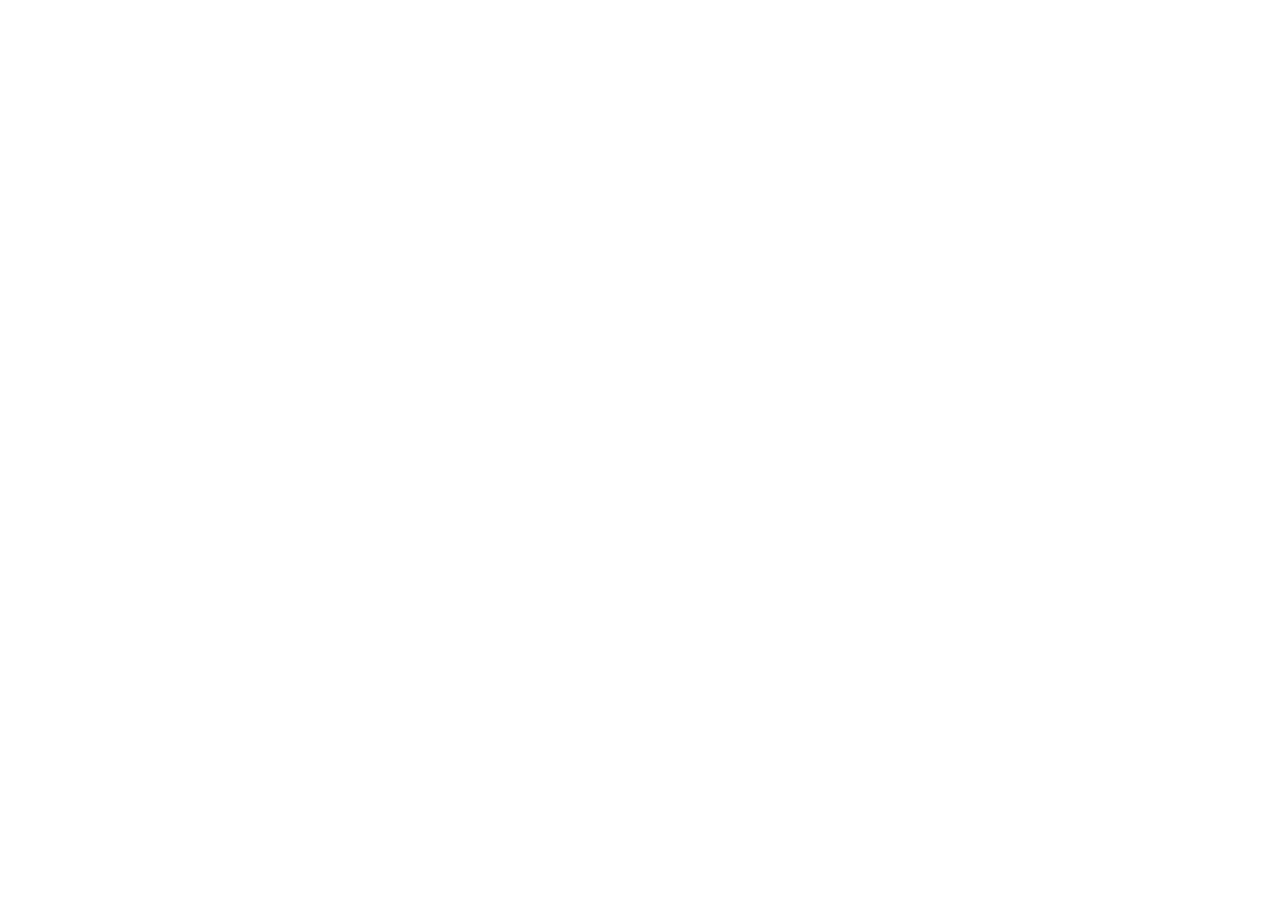
==== page.html @ 7c9a254f "разметка + header" ====
<!DOCTYPE html>

<html lang="ru">

<head>
  <meta charset="UTF-8">
  <meta name="viewport"
        content="width=device-width, initial-scale=1.0, minimum-scale=1.0">
  <meta http-equiv="X-UA-Compatible" content="ie=edge">
  <title>КиноЗал</title>
  <link href="libs/bootstrap/dist/css/bootstrap.min.css" rel="stylesheet">
  <link href="https://fonts.googleapis.com/css2?family=PT+Sans:wght@400;700&family=PT+Serif:wght@400;700&display=swap"
        rel="stylesheet">
  <link href="assets/css/style.css" rel="stylesheet">
  <link rel="icon" href="assets/img/favicon.png" type="image/x-icon">
  <!--[if lt IE 9]>
  <script src="https://oss.maxcdn.com/html5shiv/3.7.3/html5shiv.min.js"></script>
  <script src="https://oss.maxcdn.com/respond/1.4.2/respond.min.js"></script>
  <![endif]-->
</head>

<body>


<script src="libs/jquery/dist/jquery.min.js"></script>
<script src="libs/bootstrap/dist/js/bootstrap.min.js"></script>
</body>

</html>
---- assets/css/style.css ----
.header {
  margin-bottom: 80.0px;
}

.navbar {
  margin-bottom: 0;
}

html {
  font-size: 16px;
}

body {
  font-size: 1rem;
  font-family: "PT Sans", sans-serif;
}

h1 {
  font-family: "PT Serif", serif;
}

h2 {
  font-family: "PT Serif", serif;
}

h3 {
  font-family: "PT Serif", serif;
}

a {
  color: #165690;
}

a:hover, a:focus {
  text-decoration: none;
}

.header-logo {
  text-align: center;
  padding-top: 100px;
  padding-bottom: 100px;
  background-color: #232323;
}

.header-logo__title {
  display: block;
  color: #df8a13;
  font-size: 3.5rem;
  letter-spacing: 0.1em;
  font-family: "PT Serif", serif;
}

.header-logo__description {
  display: block;
  color: #ffffff;
  letter-spacing: 0.1em;
  font-size: 1.15rem;
}
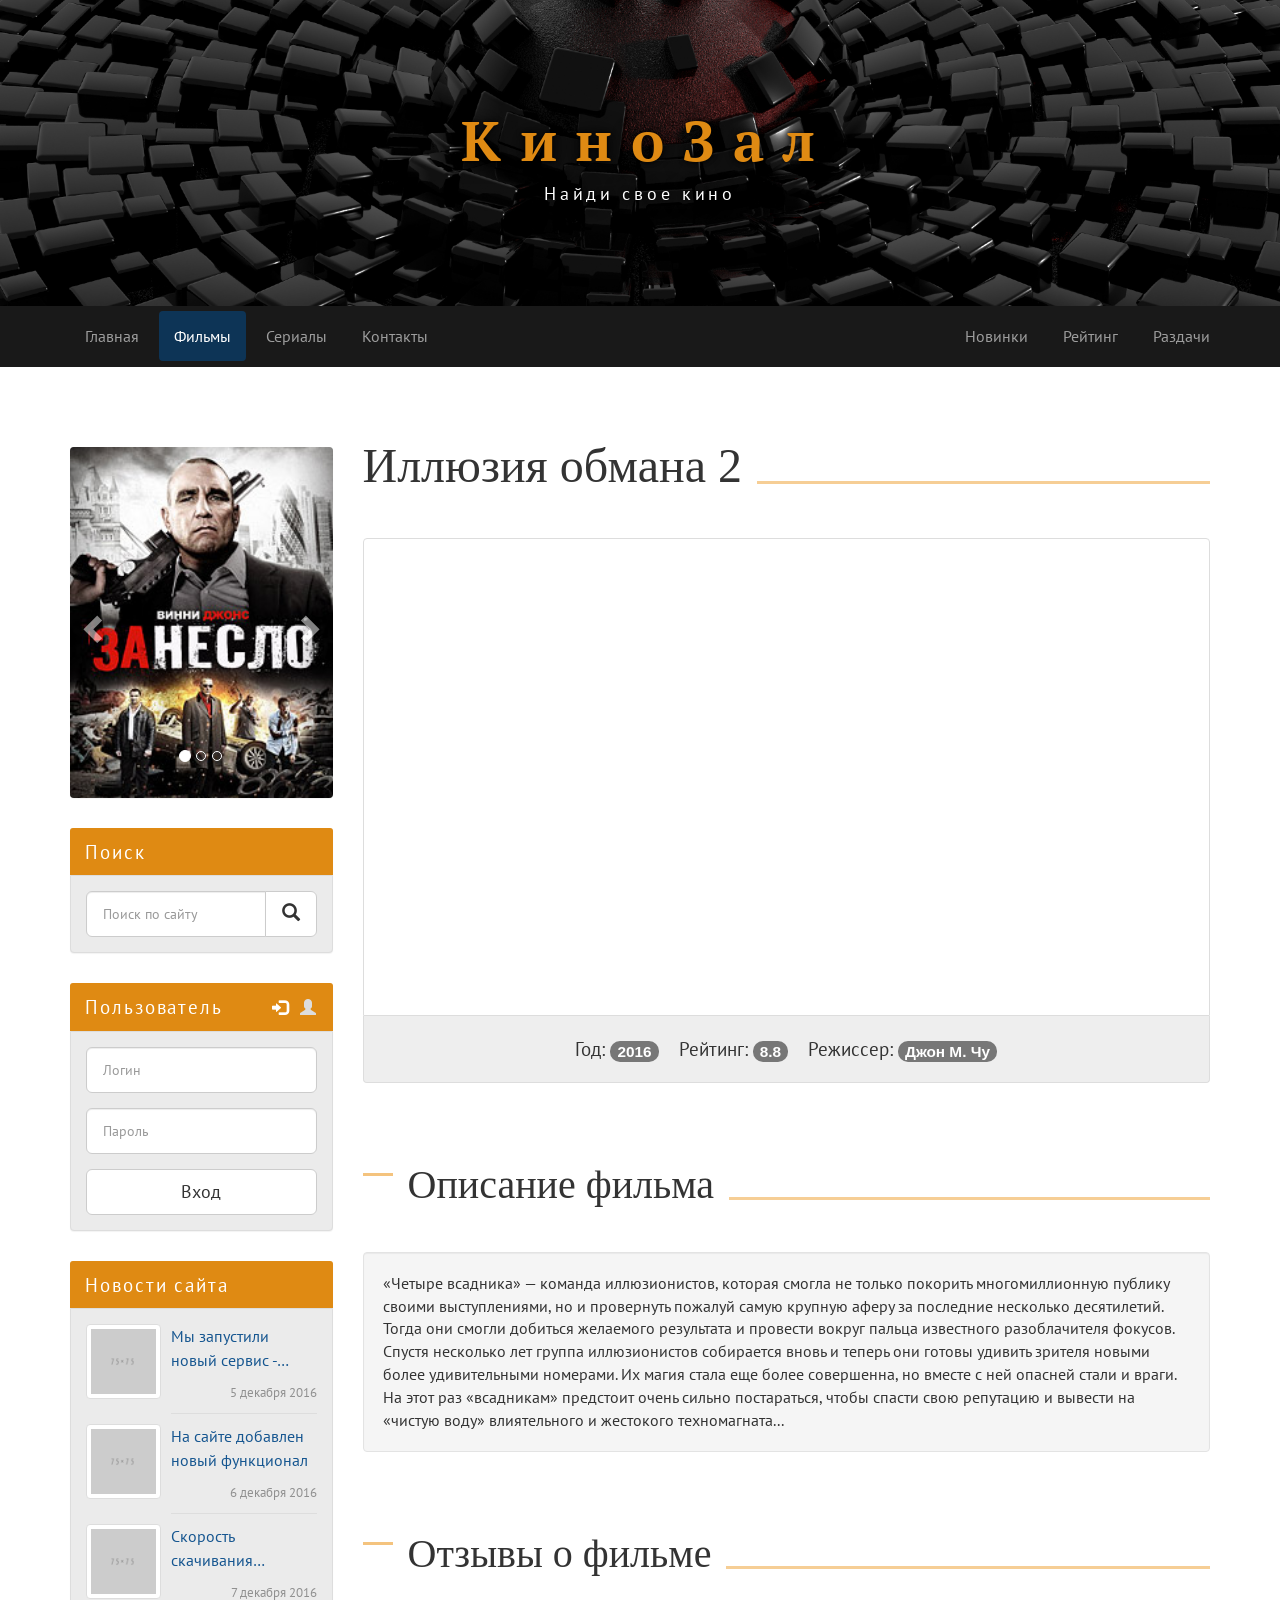
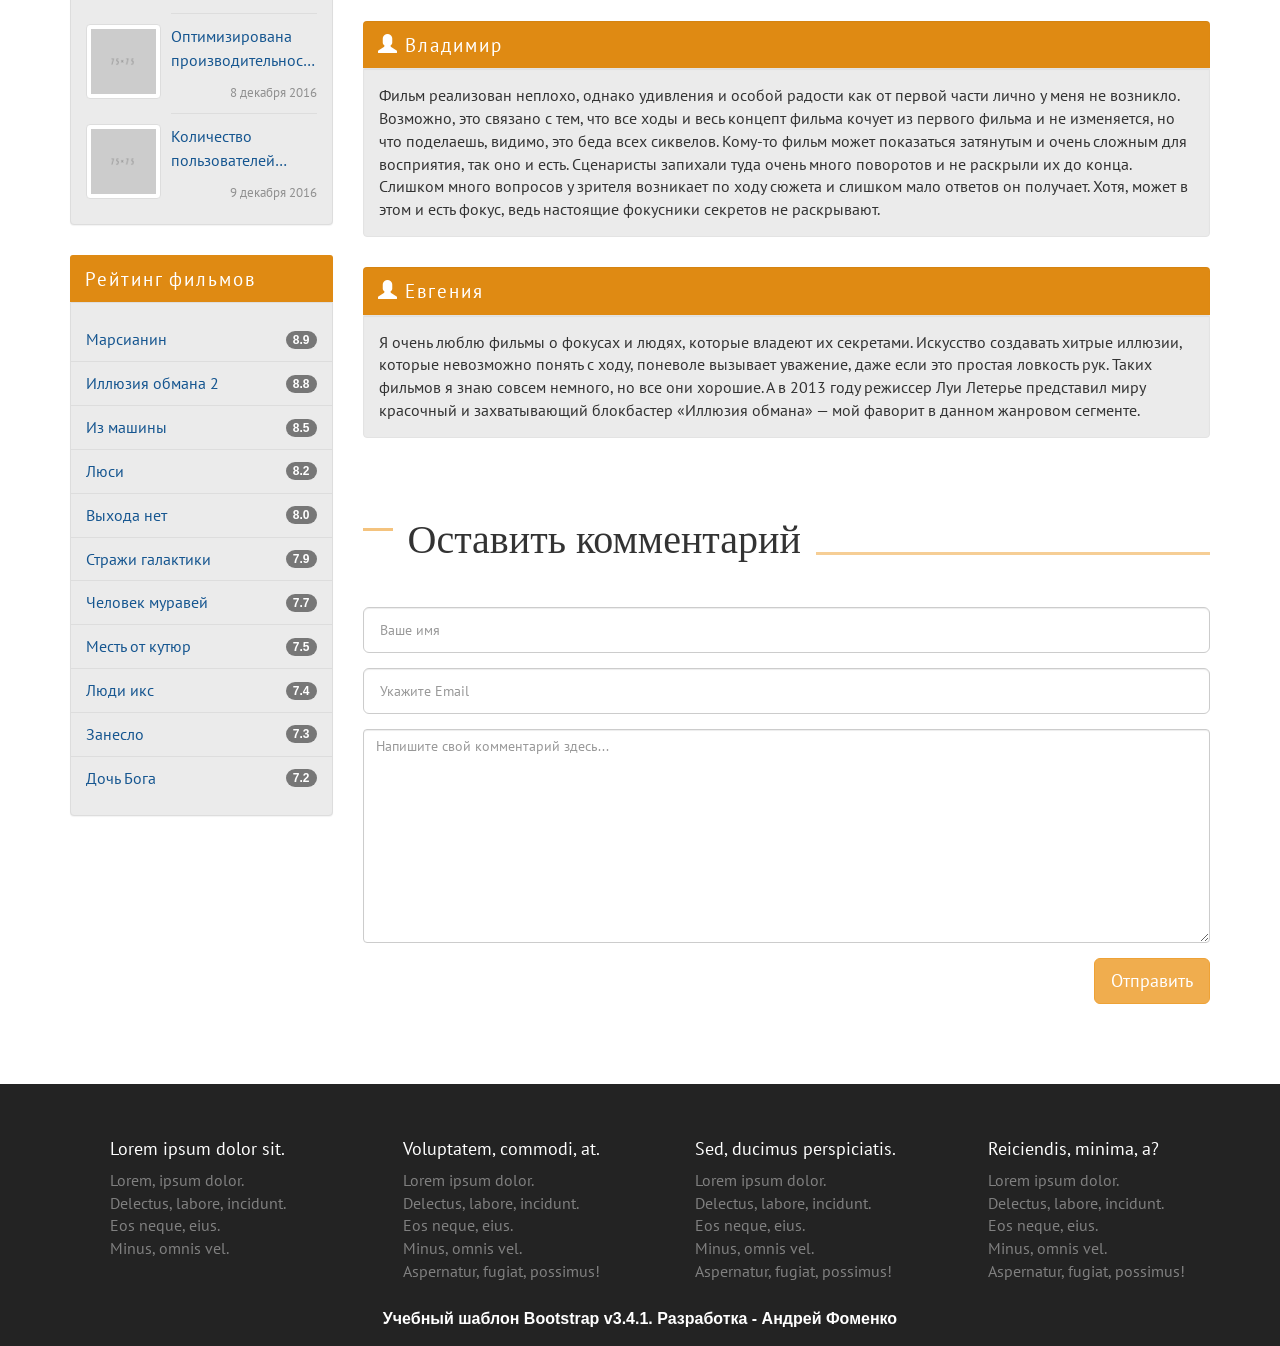
==== commit 599c5ae2: "kinozal finished" ====
--- a/page.html
+++ b/page.html
@@ -3,17 +3,16 @@
 <html lang="ru">
 
 <head>
-  <meta charset="UTF-8">
-  <meta name="viewport"
-        content="width=device-width, initial-scale=1.0, minimum-scale=1.0">
-  <meta http-equiv="X-UA-Compatible" content="ie=edge">
-  <title>КиноЗал</title>
-  <link href="libs/bootstrap/dist/css/bootstrap.min.css" rel="stylesheet">
-  <link href="https://fonts.googleapis.com/css2?family=PT+Sans:wght@400;700&family=PT+Serif:wght@400;700&display=swap"
-        rel="stylesheet">
-  <link href="assets/css/style.css" rel="stylesheet">
-  <link rel="icon" href="assets/img/favicon.png" type="image/x-icon">
-  <!--[if lt IE 9]>
+      <meta charset="UTF-8">
+      <meta name="viewport" content="width=device-width, initial-scale=1.0, minimum-scale=1.0">
+      <meta http-equiv="X-UA-Compatible" content="ie=edge">
+      <title>КиноЗал</title>
+      <link href="libs/bootstrap/dist/css/bootstrap.min.css" rel="stylesheet">
+      <link href="https://fonts.googleapis.com/css2?family=PT+Sans:wght@400;700&family=PT+Serif:wght@400;700&display=swap"
+            rel="stylesheet">
+      <link href="assets/css/style.css" rel="stylesheet">
+      <link rel="icon" href="assets/img/favicon.png" type="image/x-icon">
+      <!--[if lt IE 9]>
   <script src="https://oss.maxcdn.com/html5shiv/3.7.3/html5shiv.min.js"></script>
   <script src="https://oss.maxcdn.com/respond/1.4.2/respond.min.js"></script>
   <![endif]-->
@@ -21,10 +20,487 @@
 
 <body>
 
-
-<script src="libs/jquery/dist/jquery.min.js"></script>
-<script src="libs/bootstrap/dist/js/bootstrap.min.js"></script>
+      <header class="header container-fluid">
+            <div class="header-logo row">
+                  <div class="container">
+                        <strong class="header-logo__title">КиноЗал</strong>
+                        <span class="header-logo__description">Найди свое кино</span>
+                  </div>
+            </div>
+            <div class="header-menu row">
+                  <nav class="navbar navbar-inverse navbar-static-top">
+                        <div class="container">
+
+                              <div class="navbar-header">
+                                    <button type="button" class="navbar-toggle collapsed" data-toggle="collapse"
+                                          data-target="#navbar-top" aria-expanded="false">
+                                          <span class="sr-only">Toggle navigation</span>
+                                          <span class="icon-bar"></span>
+                                          <span class="icon-bar"></span>
+                                          <span class="icon-bar"></span>
+                                    </button>
+                              </div>
+
+                              <div class="collapse navbar-collapse" id="navbar-top">
+                                    <ul class="nav navbar-nav navbar-left">
+                                          <li><a href="index.html">Главная</a></li>
+                                          <li class="active"><a href="page.html">Фильмы</a></li>
+                                          <li><a href="#">Сериалы</a></li>
+                                          <li><a href="#">Контакты</a></li>
+                                    </ul>
+
+                                    <ul class="nav navbar-nav navbar-right">
+                                          <li><a href="#">Новинки</a></li>
+                                          <li><a href="#">Рейтинг</a></li>
+                                          <li><a href="#">Раздачи</a></li>
+                                    </ul>
+                              </div>
+                        </div>
+                  </nav>
+            </div>
+      </header>
+
+      <div class="container">
+            <div class="row">
+                  <main class="main col-lg-9 col-lg-push-3 col-md-8 col-md-push-4">
+
+                        <section class="site-search panel panel-info hidden-lg hidden-md">
+                              <div class="panel-heading">Поиск</div>
+                              <div class="panel-body">
+                                    <form action="search">
+                                          <div class="input-group input-group-lg">
+                                                <input class="form-control" type="search" placeholder="Поиск по сайту">
+                                                <span class="input-group-btn">
+                                                      <button class="btn btn-default" type="submit">
+                                                            <span class="glyphicon glyphicon-search"
+                                                                  aria-hidden="true"></span>
+                                                      </button>
+                                                </span>
+                                          </div>
+                                    </form>
+                              </div>
+                        </section>
+
+                        <section class="user-login panel panel-info hidden-lg hidden-md">
+                              <div class="panel-heading">Пользователь</div>
+                              <div class="panel-body">
+                                    <div>
+
+                                          <ul class="user-login__tabs nav nav-tabs" role="tablist">
+                                                <li role="presentation" class="active"><a href="#user-login-main"
+                                                            aria-controls="user-login-main" role="tab"
+                                                            data-toggle="tab">
+                                                            <span class="glyphicon glyphicon-log-in"
+                                                                  title="Вход"></span>
+                                                      </a></li>
+                                                <li role="presentation"><a href="#user-registration-main"
+                                                            aria-controls="user-registration-main" role="tab"
+                                                            data-toggle="tab">
+                                                            <span class="glyphicon glyphicon-user glyphicon"
+                                                                  title="Регистрация"></span>
+                                                      </a></li>
+                                          </ul>
+
+                                          <div class="user-login__content tab-content">
+                                                <div role="tabpanel" class="tab-pane active" id="user-login-main">
+                                                      <form action="login">
+                                                            <div class="form-group">
+                                                                  <input class="form-control input-lg" type="text"
+                                                                        placeholder="Логин">
+                                                            </div>
+                                                            <div class="form-group">
+                                                                  <input class="form-control input-lg" type="password"
+                                                                        placeholder="Пароль">
+                                                            </div>
+                                                            <button class="btn btn-default btn-lg btn-block"
+                                                                  type="submit">Вход</button>
+                                                      </form>
+                                                </div>
+                                                <div role="tabpanel" class="tab-pane" id="user-registration-main">
+                                                      <form action="registration">
+                                                            <div class="form-group">
+                                                                  <input class="form-control input-lg" type="text"
+                                                                        placeholder="Логин">
+                                                            </div>
+                                                            <div class="form-group">
+                                                                  <input class="form-control input-lg" type="password"
+                                                                        placeholder="Пароль">
+                                                            </div>
+                                                            <div class="form-group">
+                                                                  <input class="form-control input-lg" type="email"
+                                                                        placeholder="Email">
+                                                            </div>
+                                                            <button class="btn btn-default btn-lg btn-block"
+                                                                  type="submit">Регистрация</button>
+                                                      </form>
+                                                </div>
+                                          </div>
+
+                                    </div>
+                              </div>
+                        </section>
+
+                        <section class="film-info">
+                              <h1 class="film-info-title">Иллюзия обмана 2</h1>
+                              <div class="film-info-video embed-responsive embed-responsive-16by9">
+                                    <iframe class="embed-responsive-item" width="560" height="315"
+                                          src="https://www.youtube.com/embed/47DzVAIzSQI" frameborder="0"
+                                          allow="accelerometer; autoplay; clipboard-write; encrypted-media; gyroscope; picture-in-picture"
+                                          allowfullscreen></iframe>
+                              </div>
+                              <div class="film-info-rate text-center">
+                                    <span class="film-info-rate__wrapper">Год: <span class="badge">2016</span></span>
+                                    <span class="film-info-rate__wrapper">Рейтинг: <span class="badge">8.8</span></span>
+                                    <span class="film-info-rate__wrapper">Режиссер: <span class="badge">Джон М.
+                                                Чу</span></span>
+                              </div>
+                        </section>
+
+                        <section class="film-description">
+                              <h2>Описание фильма</h2>
+                              <div class="film-description-body well">«Четыре всадника» — команда иллюзионистов, которая
+                                    смогла не только
+                                    покорить многомиллионную публику своими выступлениями, но и провернуть пожалуй самую
+                                    крупную аферу за последние несколько десятилетий. Тогда они смогли добиться
+                                    желаемого результата и провести вокруг пальца известного разоблачителя фокусов.
+                                    Спустя несколько лет группа иллюзионистов собирается вновь и теперь они готовы
+                                    удивить зрителя новыми более удивительными номерами. Их магия стала еще более
+                                    совершенна, но вместе с ней опасней стали и враги. На этот раз «всадникам» предстоит
+                                    очень сильно постараться, чтобы спасти свою репутацию и вывести на «чистую воду»
+                                    влиятельного и жестокого техномагната...</div>
+                        </section>
+
+                        <section class="film-reviews">
+                              <h2>Отзывы о фильме</h2>
+                              <div class="film-reviews-comment">
+                                    <div class="film-reviews-head well">
+                                          <span class="glyphicon glyphicon-user"></span>
+                                          Владимир
+                                    </div>
+                                    <div class="film-reviews-body well">Фильм реализован неплохо, однако удивления и
+                                          особой радости как от первой части лично у меня не возникло. Возможно, это
+                                          связано с
+                                          тем, что все ходы и весь концепт фильма кочует из первого фильма и не
+                                          изменяется, но
+                                          что поделаешь, видимо, это беда всех сиквелов. Кому-то фильм может показаться
+                                          затянутым и очень сложным для восприятия, так оно и есть. Сценаристы запихали
+                                          туда
+                                          очень много поворотов и не раскрыли их до конца. Слишком много вопросов у
+                                          зрителя
+                                          возникает по ходу сюжета и слишком мало ответов он получает. Хотя, может в
+                                          этом и
+                                          есть фокус, ведь настоящие фокусники секретов не раскрывают.</div>
+                              </div>
+
+                              <div class="film-reviews-comment">
+                                    <div class="film-reviews-head well">
+                                          <span class="glyphicon glyphicon-user"></span>
+                                          Евгения
+                                    </div>
+                                    <div class="film-reviews-body well">Я очень люблю фильмы о фокусах и людях, которые
+                                          владеют их секретами. Искусство создавать хитрые иллюзии, которые невозможно
+                                          понять
+                                          с ходу, поневоле вызывает уважение, даже если это простая ловкость рук. Таких
+                                          фильмов я знаю совсем немного, но все они хорошие. А в 2013 году режиссер Луи
+                                          Летерье представил миру красочный и захватывающий блокбастер «Иллюзия обмана»
+                                          — мой
+                                          фаворит в данном жанровом сегменте.</div>
+                              </div>
+                        </section>
+
+                        <section class="film-comment-form">
+                              <h2>Оставить комментарий</h2>
+
+                              <form action="login">
+                                    <div class="form-group">
+                                          <input class="form-control input-lg" type="text" placeholder="Ваше имя">
+                                    </div>
+                                    <div class="form-group">
+                                          <input class="form-control input-lg" type="email" placeholder="Укажите Email">
+                                    </div>
+                                    <textarea class="film-comment-form__textarea form-control" rows="10"
+                                          placeholder="Напишите свой комментарий здесь..."></textarea>
+                                    <button class="film-comment-form__btn btn btn-warning btn-lg"
+                                          type="submit">Отправить</button>
+                              </form>
+
+                        </section>
+
+                  </main>
+
+                  <aside class="left-sidebar col-lg-3 col-lg-pull-9 col-md-4 col-md-pull-8">
+
+                        <div class="vertical-slider panel panel-info hidden-sm hidden-xs">
+
+                              <div id="vertical-carousel" class="carousel slide" data-ride="carousel">
+                                    <ol class="carousel-indicators">
+                                          <li data-target="#vertical-carousel" data-slide-to="0" class="active"></li>
+                                          <li data-target="#vertical-carousel" data-slide-to="1"></li>
+                                          <li data-target="#vertical-carousel" data-slide-to="2"></li>
+                                    </ol>
+
+                                    <div class="carousel-inner" role="listbox">
+                                          <div class="item active">
+                                                <img class="vertical-slider__image" src="assets/img/films/1289488.jpg"
+                                                      alt="film">
+                                          </div>
+
+                                          <div class="item">
+                                                <img class="vertical-slider__image" src="assets/img/films/1401663.jpg"
+                                                      alt="film">
+                                          </div>
+
+                                          <div class="item">
+                                                <img class="vertical-slider__image" src="assets/img/films/1263242.jpg"
+                                                      alt="film">
+                                          </div>
+
+                                    </div>
+
+                                    <a class="left carousel-control" href="#vertical-carousel" role="button"
+                                          data-slide="prev">
+                                          <span class="glyphicon glyphicon-chevron-left" aria-hidden="true"></span>
+                                          <span class="sr-only">Previous</span>
+                                    </a>
+                                    <a class="right carousel-control" href="#vertical-carousel" role="button"
+                                          data-slide="next">
+                                          <span class="glyphicon glyphicon-chevron-right" aria-hidden="true"></span>
+                                          <span class="sr-only">Next</span>
+                                    </a>
+                              </div>
+                        </div>
+
+                        <div class="site-search panel panel-info hidden-sm hidden-xs">
+                              <div class="panel-heading">Поиск</div>
+                              <div class="panel-body">
+                                    <form action="search">
+                                          <div class="input-group input-group-lg">
+                                                <input class="form-control" type="search" placeholder="Поиск по сайту">
+                                                <span class="input-group-btn">
+                                                      <button class="btn btn-default" type="submit">
+                                                            <span class="glyphicon glyphicon-search"
+                                                                  aria-hidden="true"></span>
+                                                      </button>
+                                                </span>
+                                          </div>
+                                    </form>
+                              </div>
+                        </div>
+
+                        <div class="user-login panel panel-info hidden-sm hidden-xs">
+                              <div class="panel-heading">Пользователь</div>
+                              <div class="panel-body">
+                                    <div>
+
+                                          <ul class="user-login__tabs nav nav-tabs" role="tablist">
+                                                <li role="presentation" class="active"><a href="#user-login-sidebar"
+                                                            aria-controls="user-login-sidebar" role="tab"
+                                                            data-toggle="tab">
+                                                            <span class="glyphicon glyphicon-log-in"
+                                                                  title="Вход"></span>
+                                                      </a></li>
+                                                <li role="presentation"><a href="#user-registration-sidebar"
+                                                            aria-controls="user-registration-sidebar" role="tab"
+                                                            data-toggle="tab">
+                                                            <span class="glyphicon glyphicon-user glyphicon"
+                                                                  title="Регистрация"></span>
+                                                      </a></li>
+                                          </ul>
+
+                                          <div class="user-login__content tab-content">
+                                                <div role="tabpanel" class="tab-pane active" id="user-login-sidebar">
+                                                      <form action="login">
+                                                            <div class="form-group">
+                                                                  <input class="form-control input-lg" type="text"
+                                                                        placeholder="Логин">
+                                                            </div>
+                                                            <div class="form-group">
+                                                                  <input class="form-control input-lg" type="password"
+                                                                        placeholder="Пароль">
+                                                            </div>
+                                                            <button class="btn btn-default btn-lg btn-block"
+                                                                  type="submit">Вход</button>
+                                                      </form>
+                                                </div>
+                                                <div role="tabpanel" class="tab-pane" id="user-registration-sidebar">
+                                                      <form action="registration">
+                                                            <div class="form-group">
+                                                                  <input class="form-control input-lg" type="text"
+                                                                        placeholder="Логин">
+                                                            </div>
+                                                            <div class="form-group">
+                                                                  <input class="form-control input-lg" type="password"
+                                                                        placeholder="Пароль">
+                                                            </div>
+                                                            <div class="form-group">
+                                                                  <input class="form-control input-lg" type="email"
+                                                                        placeholder="Email">
+                                                            </div>
+                                                            <button class="btn btn-default btn-lg btn-block"
+                                                                  type="submit">Регистрация</button>
+                                                      </form>
+                                                </div>
+                                          </div>
+
+                                    </div>
+                              </div>
+                        </div>
+
+                        <div class="site-news panel panel-info">
+                              <div class="panel-heading">Новости сайта
+                              </div>
+                              <div class="panel-body">
+                                    <div class="site-news-item">
+                                          <div class="site-news-item__image thumbnail"><img src="assets/img/75x75.png"
+                                                      alt=""></div>
+                                          <div class="site-news-item__title"><a href="#">Мы запустили новый сервис -
+                                                      КиноМонстр</a></div>
+                                          <div class="site-news-item__date">5 декабря 2016</div>
+
+                                    </div>
+
+                                    <div class="site-news-item">
+                                          <div class="site-news-item__image thumbnail"><img src="assets/img/75x75.png"
+                                                      alt=""></div>
+                                          <div class="site-news-item__title"><a href="#">На сайте добавлен новый
+                                                      функционал</a></div>
+                                          <div class="site-news-item__date">6 декабря 2016</div>
+
+                                    </div>
+
+                                    <div class="site-news-item">
+                                          <div class="site-news-item__image thumbnail"><img src="assets/img/75x75.png"
+                                                      alt=""></div>
+                                          <div class="site-news-item__title"><a href="#">Скорость скачивания фильмов
+                                                      увеличена</a></div>
+                                          <div class="site-news-item__date">7 декабря 2016</div>
+
+                                    </div>
+
+                                    <div class="site-news-item">
+                                          <div class="site-news-item__image thumbnail"><img src="assets/img/75x75.png"
+                                                      alt=""></div>
+                                          <div class="site-news-item__title"><a href="#">Оптимизирована
+                                                      производительность сервера</a></div>
+                                          <div class="site-news-item__date">8 декабря 2016</div>
+
+                                    </div>
+
+                                    <div class="site-news-item">
+                                          <div class="site-news-item__image thumbnail"><img src="assets/img/75x75.png"
+                                                      alt=""></div>
+                                          <div class="site-news-item__title"><a href="#">Количество пользователей
+                                                      перевалила за 10 000</a></div>
+                                          <div class="site-news-item__date">9 декабря 2016</div>
+
+                                    </div>
+                              </div>
+                        </div>
+
+                        <div class="top-films panel panel-info">
+                              <div class="panel-heading">Рейтинг фильмов
+                              </div>
+                              <div class="top-films__body panel-body">
+                                    <div class="top-films__list list-group">
+                                          <a href="#" class="top-films__item list-group-item">Марсианин
+                                                <span class="top-films__badge badge">8.9</span>
+                                          </a>
+                                          <a href="#" class="top-films__item list-group-item">Иллюзия обмана 2
+                                                <span class="top-films__badge badge">8.8</span>
+                                          </a>
+                                          <a href="#" class="top-films__item list-group-item">Из машины
+                                                <span class="top-films__badge badge">8.5</span>
+                                          </a>
+                                          <a href="#" class="top-films__item list-group-item">Люси
+                                                <span class="top-films__badge badge">8.2</span>
+                                          </a>
+                                          <a href="#" class="top-films__item list-group-item">Выхода нет
+                                                <span class="top-films__badge badge">8.0</span>
+                                          </a>
+                                          <a href="#" class="top-films__item list-group-item">Стражи галактики
+                                                <span class="top-films__badge badge">7.9</span>
+                                          </a>
+                                          <a href="#" class="top-films__item list-group-item">Человек муравей
+                                                <span class="top-films__badge badge">7.7</span>
+                                          </a>
+                                          <a href="#" class="top-films__item list-group-item">Месть от кутюр
+                                                <span class="top-films__badge badge">7.5</span>
+                                          </a>
+                                          <a href="#" class="top-films__item list-group-item">Люди икс
+                                                <span class="top-films__badge badge">7.4</span>
+                                          </a>
+                                          <a href="#" class="top-films__item list-group-item">Занесло
+                                                <span class="top-films__badge badge">7.3</span>
+                                          </a>
+                                          <a href="#" class="top-films__item list-group-item">Дочь Бога
+                                                <span class="top-films__badge badge">7.2</span>
+                                          </a>
+                                    </div>
+                              </div>
+                        </div>
+                  </aside>
+            </div>
+      </div>
+
+      <footer class="footer">
+            <div class="container-fluid">
+                  <div class="row">
+                        <div class="container">
+                              <div class="row">
+                                    <div class="footer-top">
+                                          <div class="footer-first col-md-3 col-xs-6">
+                                                <ul>
+                                                      <h4>Lorem ipsum dolor sit.</h4>
+                                                      <li><a href="#">Lorem, ipsum dolor.</a></li>
+                                                      <li><a href="#">Delectus, labore, incidunt.</a></li>
+                                                      <li><a href="#">Eos neque, eius.</a></li>
+                                                      <li><a href="#">Minus, omnis vel.</a></li>
+                                                </ul>
+                                          </div>
+                                          <div class="footer-second col-md-3 col-xs-6">
+                                                <ul>
+                                                      <h4>Voluptatem, commodi, at.</h4>
+                                                      <li><a href="#">Lorem ipsum dolor.</a></li>
+                                                      <li><a href="#">Delectus, labore, incidunt.</a></li>
+                                                      <li><a href="#">Eos neque, eius.</a></li>
+                                                      <li><a href="#">Minus, omnis vel.</a></li>
+                                                      <li><a href="#">Aspernatur, fugiat, possimus!</a></li>
+                                                </ul>
+                                          </div>
+                                          <div class="footer-third col-md-3 col-xs-6">
+                                                <ul>
+                                                      <h4>Sed, ducimus perspiciatis.</h4>
+                                                      <li><a href="#">Lorem ipsum dolor.</a></li>
+                                                      <li><a href="#">Delectus, labore, incidunt.</a></li>
+                                                      <li><a href="#">Eos neque, eius.</a></li>
+                                                      <li><a href="#">Minus, omnis vel.</a></li>
+                                                      <li><a href="#">Aspernatur, fugiat, possimus!</a></li>
+                                                </ul>
+                                          </div>
+                                          <div class="footer-forth col-md-3 col-xs-6">
+                                                <ul>
+                                                      <h4>Reiciendis, minima, a?</h4>
+                                                      <li><a href="#">Lorem ipsum dolor.</a></li>
+                                                      <li><a href="#">Delectus, labore, incidunt.</a></li>
+                                                      <li><a href="#">Eos neque, eius.</a></li>
+                                                      <li><a href="#">Minus, omnis vel.</a></li>
+                                                      <li><a href="#">Aspernatur, fugiat, possimus!</a></li>
+                                                </ul>
+                                          </div>
+                                    </div>
+                              </div>
+                              <div class="row">
+                                    <div class="footer-bottom">
+                                          <a href="#">Учебный шаблон Bootstrap v3.4.1. Разработка - Андрей Фоменко</a>
+                                    </div>
+                              </div>
+                        </div>
+                  </div>
+            </div>
+      </footer>
+
+      <script src="libs/jquery/dist/jquery.min.js"></script>
+      <script src="libs/bootstrap/dist/js/bootstrap.min.js"></script>
 </body>
 
-</html>
-
+</html>
--- a/assets/css/style.css
+++ b/assets/css/style.css
@@ -1,9 +1,72 @@
-.header {
+.header, .main, .left-sidebar {
   margin-bottom: 80.0px;
 }
 
-.navbar {
+.header-logo__title, .header-logo__description {
+  text-shadow: 0 0 5px black, 0 0 20px black;
+}
+
+.navbar-inverse {
   margin-bottom: 0;
+  background-color: #191919;
+  border-color: transparent;
+}
+
+.navbar-inverse .navbar-nav > li > a {
+  -webkit-transition: background-color 0.5s;
+  -o-transition: background-color 0.5s;
+  transition: background-color 0.5s;
+}
+
+.navbar-inverse .navbar-nav > li > a:hover, .navbar-inverse .navbar-nav > li > a:focus {
+  background-color: #165690;
+}
+
+.navbar-inverse .navbar-nav > .active > a {
+  background-color: #0d3456;
+}
+
+.navbar-inverse .navbar-nav > .active > a:hover, .navbar-inverse .navbar-nav > .active > a:focus {
+  background-color: #517ba2;
+}
+
+.navbar-header {
+  text-align: center;
+}
+
+.navbar-toggle {
+  float: none;
+  margin-right: 0;
+}
+
+.panel {
+  margin-bottom: 30px;
+  border: none;
+  background-color: #ebebeb;
+}
+
+.panel-body {
+  border: 1px solid #dddddd;
+  border-radius: 0 0 4px 4px;
+}
+
+.panel-info > .panel-heading {
+  color: #ffffff;
+  background-color: #df8a13;
+  border: none;
+  font-size: 1.2rem;
+  letter-spacing: 0.1em;
+}
+
+.input-lg,
+.input-group-lg > .form-control {
+  font-size: 0.875rem;
+}
+
+.thumbnail {
+  -webkit-transition: background-color 0.25s;
+  -o-transition: background-color 0.25s;
+  transition: background-color 0.25s;
 }
 
 html {
@@ -19,12 +82,37 @@
   font-family: "PT Serif", serif;
 }
 
+h1::after {
+  content: "";
+  position: absolute;
+  width: 100%;
+  border-bottom: 3px solid #f6ce95;
+  margin: 0.85em 0 0 15px;
+}
+
 h2 {
   font-family: "PT Serif", serif;
 }
 
-h3 {
-  font-family: "PT Serif", serif;
+h2::before {
+  content: "";
+  position: absolute;
+  width: 30px;
+  border-top: 3px solid #f4c37e;
+  margin: 0.25em 0 0 -45px;
+}
+
+h2::after {
+  content: "";
+  position: absolute;
+  width: 100%;
+  border-bottom: 3px solid #f6ce95;
+  margin: 0.85em 0 0 15px;
+}
+
+h4 {
+  color: #ffffff;
+  font-size: 18px;
 }
 
 a {
@@ -33,6 +121,15 @@
 
 a:hover, a:focus {
   text-decoration: none;
+}
+
+section {
+  position: relative;
+  overflow: hidden;
+}
+
+ul {
+  list-style: none;
 }
 
 .header-logo {
@@ -40,19 +137,392 @@
   padding-top: 100px;
   padding-bottom: 100px;
   background-color: #232323;
+  background-image: url(../img/header-bg.jpg);
+  background-position: center;
+  background-size: cover;
 }
 
 .header-logo__title {
   display: block;
   color: #df8a13;
-  font-size: 3.5rem;
-  letter-spacing: 0.1em;
   font-family: "PT Serif", serif;
 }
 
 .header-logo__description {
   display: block;
   color: #ffffff;
+  letter-spacing: 0.2em;
+  font-size: 1.15rem;
+}
+
+.main .site-search {
+  margin-bottom: 45px;
+}
+
+.main .user-login {
+  margin-bottom: 60px;
+}
+
+.new-films-row,
+.top-week-row {
+  margin-right: -7.5px;
+  margin-left: -7.5px;
+  margin-bottom: -15px;
+}
+
+.new-films-item,
+.top-week-item {
+  padding-right: 7.5px;
+  padding-left: 7.5px;
+  margin-bottom: 15px;
+}
+
+.new-films-item__image,
+.top-week-item__image {
+  width: 100%;
+}
+
+.new-films-item:hover h3,
+.top-week-item:hover h3 {
+  color: #ffffff;
+}
+
+.new-films-item:hover .thumbnail,
+.top-week-item:hover .thumbnail {
+  border-color: #df8a13;
+  background-color: #df8a13;
+}
+
+.new-films-item__thumbnail,
+.top-week-item__thumbnail {
+  margin-bottom: 0;
+}
+
+.new-films-item__title,
+.top-week-item__title {
+  margin: 0;
+  font-size: 1rem;
+  font-weight: bold;
+  text-align: center;
+  display: block;
+  overflow: hidden;
+  white-space: nowrap;
+  -o-text-overflow: ellipsis;
+     text-overflow: ellipsis;
+}
+
+.film-news-item {
+  -webkit-transition: background-color 0.25s;
+  -o-transition: background-color 0.25s;
+  transition: background-color 0.25s;
+}
+
+.film-news-item:hover h3 > a {
+  color: #df8a13;
+}
+
+.film-news-item:hover .thumbnail {
+  border-color: #df8a13;
+  background-color: #df8a13;
+}
+
+.film-news-item:hover .btn-warning {
+  background-color: #df8a13;
+}
+
+.film-news-item__thumbnail {
+  margin-bottom: 0;
+}
+
+.film-news-item__image {
+  width: 100%;
+}
+
+.film-news-item__text {
+  text-align: justify;
+  margin-bottom: 10px;
+}
+
+.film-news-item__btn {
+  float: right;
+  margin-bottom: 30px;
+  -webkit-transition: background-color 0.25s;
+  -o-transition: background-color 0.25s;
+  transition: background-color 0.25s;
+}
+
+.film-info {
+  font-size: 1.2em;
+}
+
+.film-info .badge {
+  font-size: 0.8em;
+}
+
+.film-info-video {
+  border: 1px solid #dddddd;
+  border-radius: 4px 4px 0 0;
+}
+
+.film-info-rate {
+  padding: 19px;
+  margin-bottom: 20px;
+  min-height: 20px;
+  border: 1px solid #dddddd;
+  border-radius: 0 0 4px 4px;
+  border-top: 0;
+  background-color: #eeeeee;
+}
+
+.film-info-rate__wrapper:not(:last-child) {
+  margin-right: 15px;
+}
+
+.film-reviews-head {
+  color: #ffffff;
+  background-color: #df8a13;
+  border: none;
+  font-size: 1.2rem;
   letter-spacing: 0.1em;
-  font-size: 1.15rem;
-}
+  margin-bottom: 0;
+  border-radius: 4px 4px 0 0;
+  padding: 10px 15px 10px 15px;
+}
+
+.film-reviews-comment:first-of-type {
+  margin-bottom: 30px;
+}
+
+.film-reviews-body {
+  border-radius: 0 0 4px 4px;
+  background-color: #ebebeb;
+  padding: 15px;
+}
+
+.film-comment-form__btn {
+  float: right;
+}
+
+.film-comment-form__textarea {
+  margin-bottom: 15px;
+}
+
+.left-sidebar .panel:last-of-type {
+  margin-bottom: 0;
+}
+
+.vertical-slider {
+  border-radius: 4px;
+  overflow: hidden;
+}
+
+.vertical-slider__image {
+  width: 100%;
+}
+
+.user-login {
+  position: relative;
+}
+
+.user-login__tabs {
+  position: absolute;
+  top: 0;
+  right: 10px;
+  border: none;
+}
+
+.user-login__tabs a {
+  padding: 14px 5px 11px !important;
+  color: #dddddd;
+  border: none !important;
+  background-color: transparent !important;
+}
+
+.user-login__tabs .active a {
+  color: #ffffff !important;
+}
+
+.site-news-item {
+  clear: both;
+  position: relative;
+}
+
+.site-news-item:not(:last-child) {
+  min-height: 85px;
+  margin-bottom: 15px;
+}
+
+.site-news-item:not(:last-child)::after {
+  content: "";
+  position: absolute;
+  right: 0;
+  bottom: -5px;
+  width: calc(100% - 85px);
+  height: 1px;
+  background-color: #dddddd;
+}
+
+.site-news-item:hover a {
+  color: #df8a13;
+}
+
+.site-news-item:hover .thumbnail {
+  border-color: #df8a13;
+  background-color: #df8a13;
+}
+
+.site-news-item__image {
+  float: left;
+  width: 75px;
+  margin: 0 10px 10px 0;
+}
+
+.site-news-item__date {
+  font-size: 0.8rem;
+  text-align: right;
+  color: #909090;
+}
+
+.site-news-item__title {
+  margin-bottom: 10px;
+}
+
+.site-news-item__title a {
+  -webkit-transition: color 0.25s;
+  -o-transition: color 0.25s;
+  transition: color 0.25s;
+  display: -webkit-box;
+  overflow: hidden;
+  height: 50px;
+  font-size: 1rem;
+  line-height: 1.5rem;
+  -webkit-box-orient: vertical;
+  -webkit-line-clamp: 2;
+}
+
+.top-films__body {
+  padding-left: 0;
+  padding-right: 0;
+}
+
+.top-films__list {
+  margin-bottom: 0;
+}
+
+.top-films__item {
+  margin-right: -1px;
+  margin-left: -1px;
+  background-color: transparent;
+  padding-right: 55px;
+  color: #165690 !important;
+}
+
+.top-films__item:first-child {
+  border-top: none;
+  border-radius: 0;
+}
+
+.top-films__item:last-child {
+  border-radius: 0;
+  border-bottom: none;
+}
+
+.top-films__item:hover, .top-films__item:focus {
+  background-color: #df8a13 !important;
+  background-color: #df8a13;
+  color: #ffffff !important;
+}
+
+.top-films__item:hover .badge, .top-films__item:focus .badge {
+  background-color: #232323;
+}
+
+.top-films__badge {
+  position: absolute;
+  right: 15px;
+  top: 50%;
+  -webkit-transform: translateY(-50%);
+      -ms-transform: translateY(-50%);
+          transform: translateY(-50%);
+}
+
+.footer {
+  background-color: #232323;
+  padding-top: 45px;
+}
+
+.footer a {
+  color: gray;
+}
+
+.footer a:hover {
+  color: #ffffff;
+}
+
+.footer-bottom {
+  padding-top: 15px;
+  padding-bottom: 15px;
+  text-align: center;
+  font-family: "PT Sans", sans-serif;
+  font-weight: bold;
+}
+
+.footer-bottom a {
+  color: #ffffff;
+}
+
+@media (min-width: 576px) {
+  h1 {
+    margin: -7.5px 0 45px 0;
+    font-size: 3rem;
+  }
+  h2 {
+    margin: 60px 0 45px 45px;
+    font-size: 2.5rem;
+  }
+  .header-logo__title {
+    font-size: 3.5rem;
+    letter-spacing: 0.33em;
+    margin-right: -15px;
+  }
+}
+
+@media (min-width: 768px) {
+  .navbar-inverse .navbar-nav > li > a {
+    border-radius: 4px;
+  }
+  .navbar-left li {
+    margin: 5px 5px 5px 0;
+  }
+  .navbar-right li {
+    margin: 5px 0 5px 5px;
+  }
+}
+
+@media (max-width: 767.8px) {
+  .navbar-inverse .navbar-nav > li > a {
+    text-align: center;
+  }
+  .navbar-left {
+    margin-bottom: 0;
+  }
+  .navbar-right {
+    margin-top: 0;
+  }
+}
+
+@media (max-width: 575.8px) {
+  h1 {
+    margin: 0 0 30px 0;
+    font-size: 2rem;
+  }
+  h2 {
+    margin: 0 0 30px 30px;
+    font-size: 2rem;
+  }
+  .header-logo__title {
+    font-size: 2.5rem;
+    letter-spacing: 0.2em;
+    margin-right: -7.5px;
+  }
+}
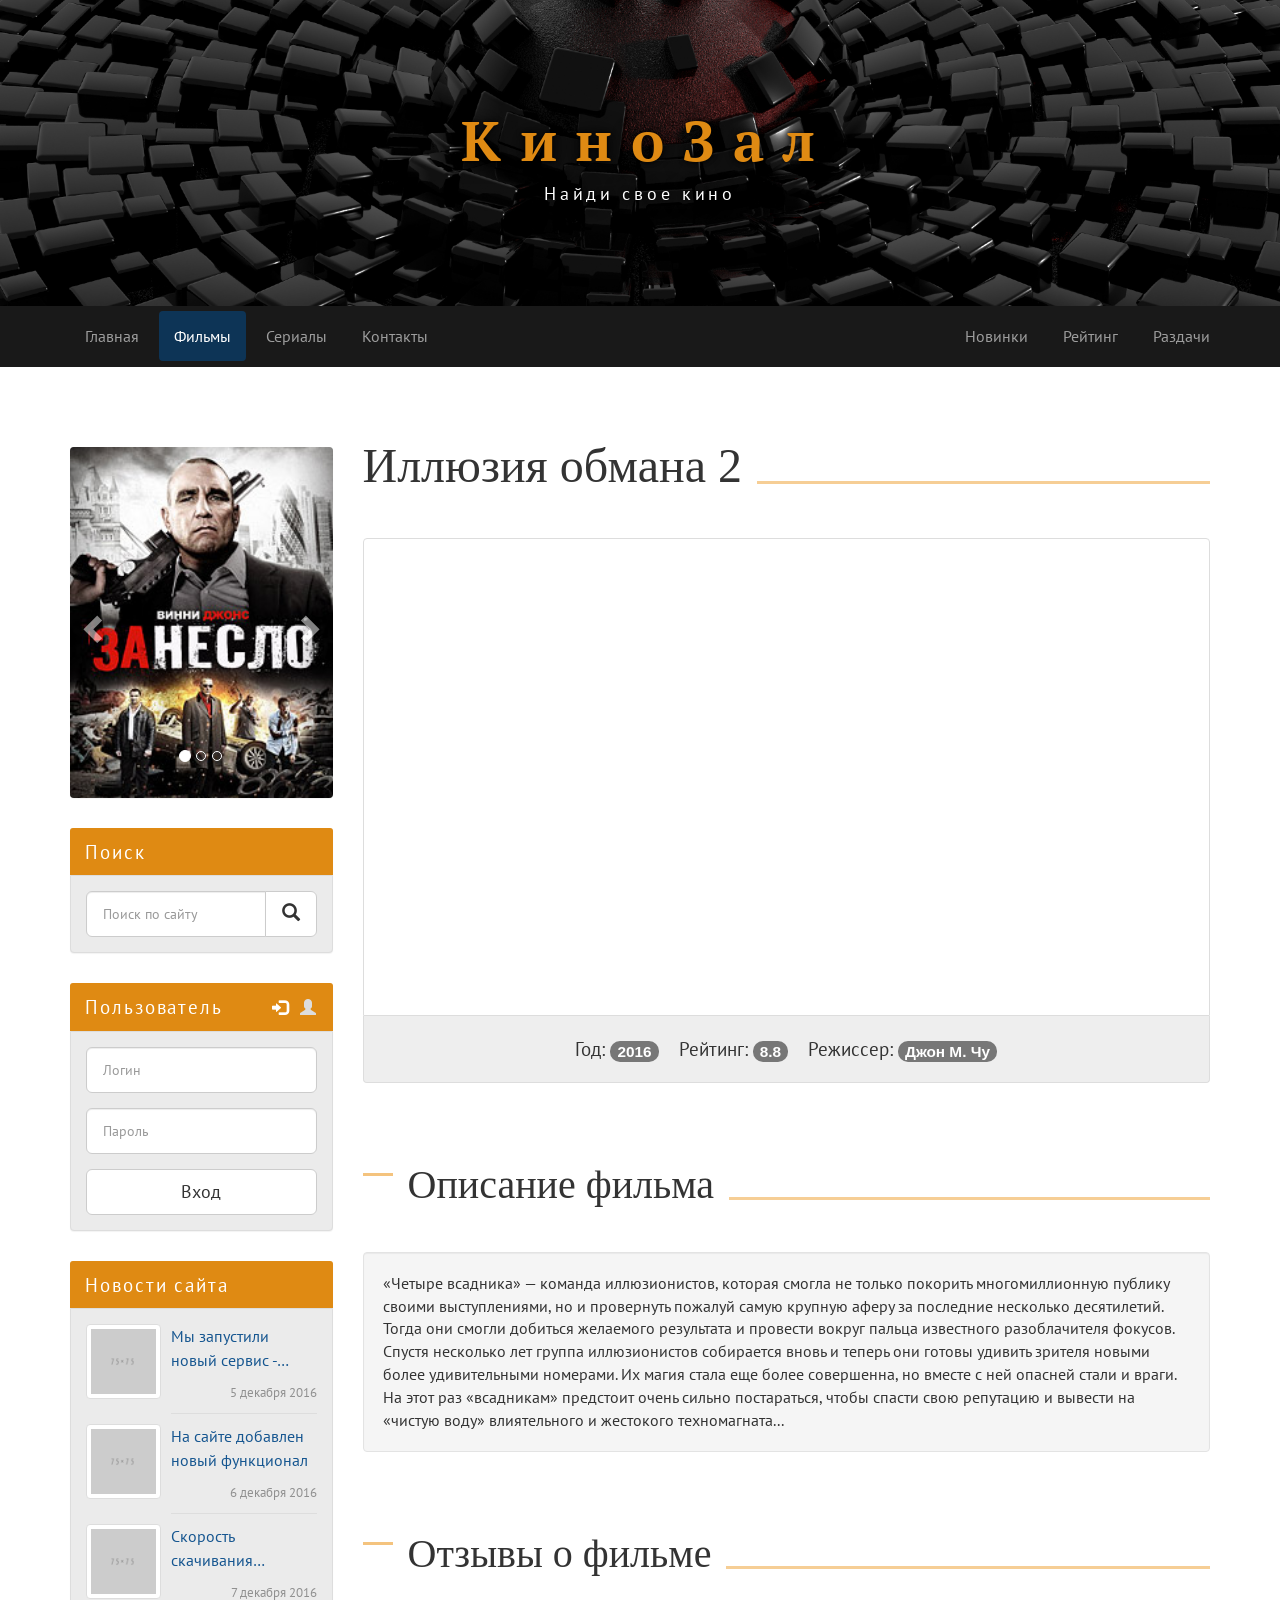
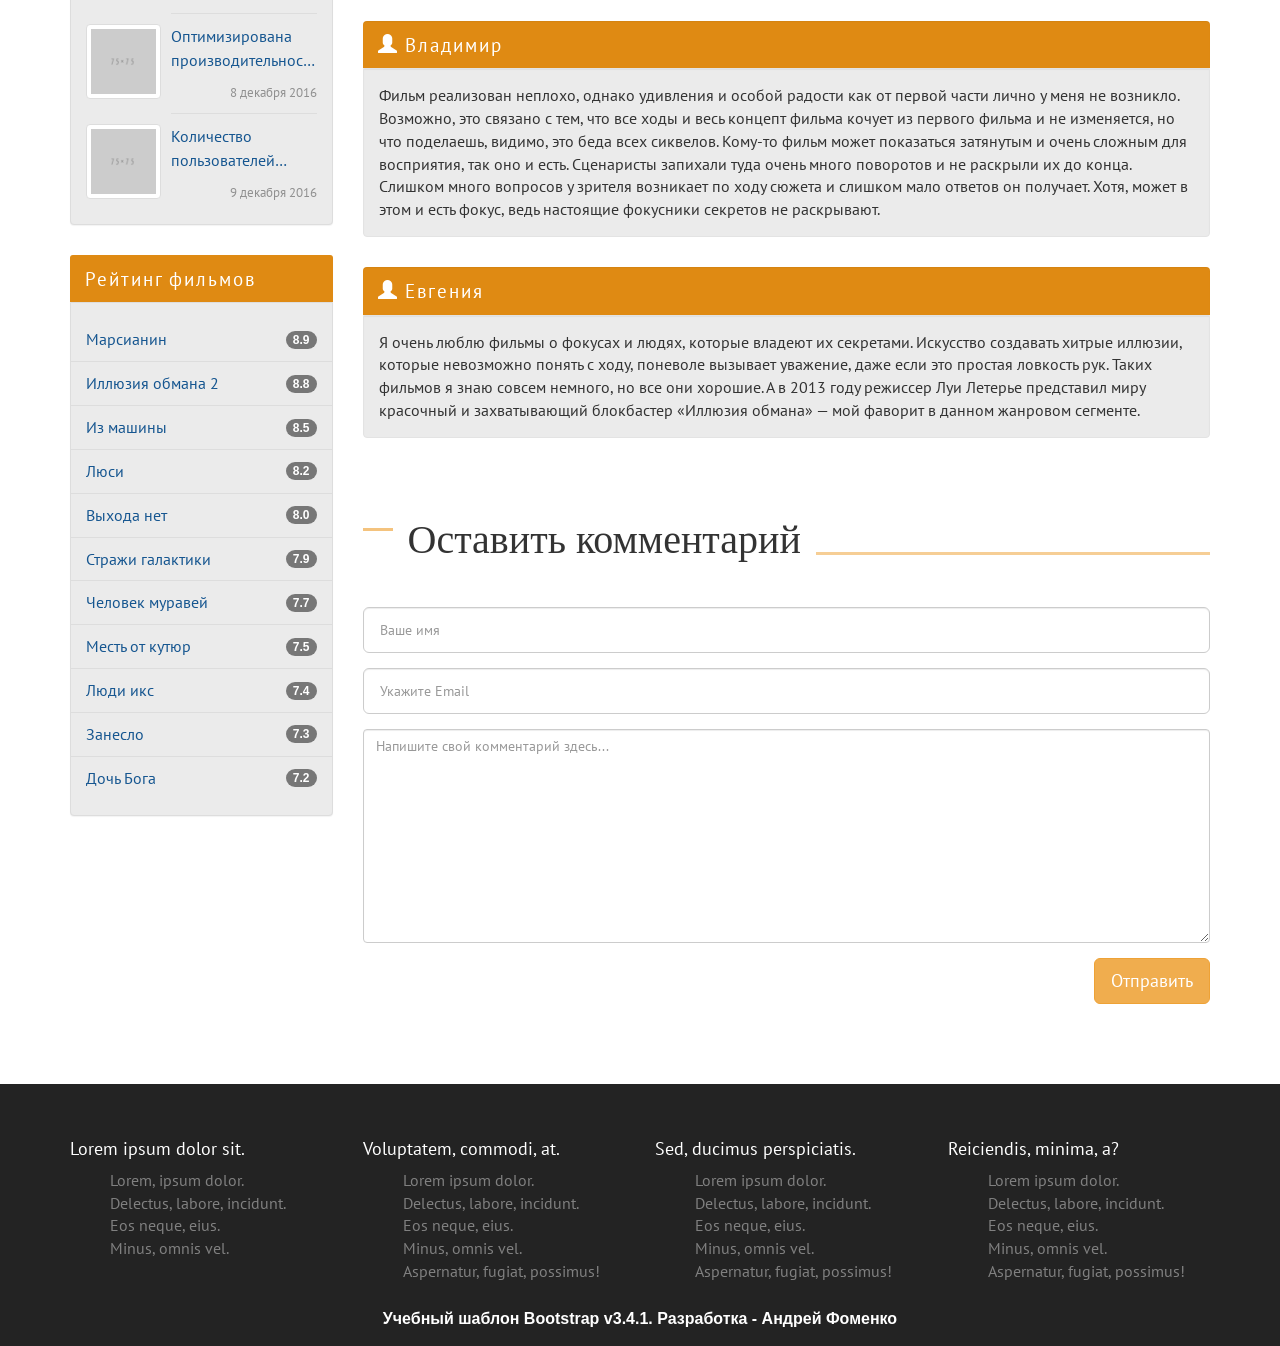
==== commit 09962dd4: "kinozal-template done" ====
--- a/page.html
+++ b/page.html
@@ -144,7 +144,7 @@
                               <h1 class="film-info-title">Иллюзия обмана 2</h1>
                               <div class="film-info-video embed-responsive embed-responsive-16by9">
                                     <iframe class="embed-responsive-item" width="560" height="315"
-                                          src="https://www.youtube.com/embed/47DzVAIzSQI" frameborder="0"
+                                          src="https://www.youtube.com/embed/47DzVAIzSQI"
                                           allow="accelerometer; autoplay; clipboard-write; encrypted-media; gyroscope; picture-in-picture"
                                           allowfullscreen></iframe>
                               </div>
@@ -449,8 +449,8 @@
                               <div class="row">
                                     <div class="footer-top">
                                           <div class="footer-first col-md-3 col-xs-6">
+                                                <h4>Lorem ipsum dolor sit.</h4>
                                                 <ul>
-                                                      <h4>Lorem ipsum dolor sit.</h4>
                                                       <li><a href="#">Lorem, ipsum dolor.</a></li>
                                                       <li><a href="#">Delectus, labore, incidunt.</a></li>
                                                       <li><a href="#">Eos neque, eius.</a></li>
@@ -458,8 +458,8 @@
                                                 </ul>
                                           </div>
                                           <div class="footer-second col-md-3 col-xs-6">
+                                                <h4>Voluptatem, commodi, at.</h4>
                                                 <ul>
-                                                      <h4>Voluptatem, commodi, at.</h4>
                                                       <li><a href="#">Lorem ipsum dolor.</a></li>
                                                       <li><a href="#">Delectus, labore, incidunt.</a></li>
                                                       <li><a href="#">Eos neque, eius.</a></li>
@@ -468,8 +468,8 @@
                                                 </ul>
                                           </div>
                                           <div class="footer-third col-md-3 col-xs-6">
+                                                <h4>Sed, ducimus perspiciatis.</h4>
                                                 <ul>
-                                                      <h4>Sed, ducimus perspiciatis.</h4>
                                                       <li><a href="#">Lorem ipsum dolor.</a></li>
                                                       <li><a href="#">Delectus, labore, incidunt.</a></li>
                                                       <li><a href="#">Eos neque, eius.</a></li>
@@ -478,8 +478,8 @@
                                                 </ul>
                                           </div>
                                           <div class="footer-forth col-md-3 col-xs-6">
+                                                <h4>Reiciendis, minima, a?</h4>
                                                 <ul>
-                                                      <h4>Reiciendis, minima, a?</h4>
                                                       <li><a href="#">Lorem ipsum dolor.</a></li>
                                                       <li><a href="#">Delectus, labore, incidunt.</a></li>
                                                       <li><a href="#">Eos neque, eius.</a></li>
